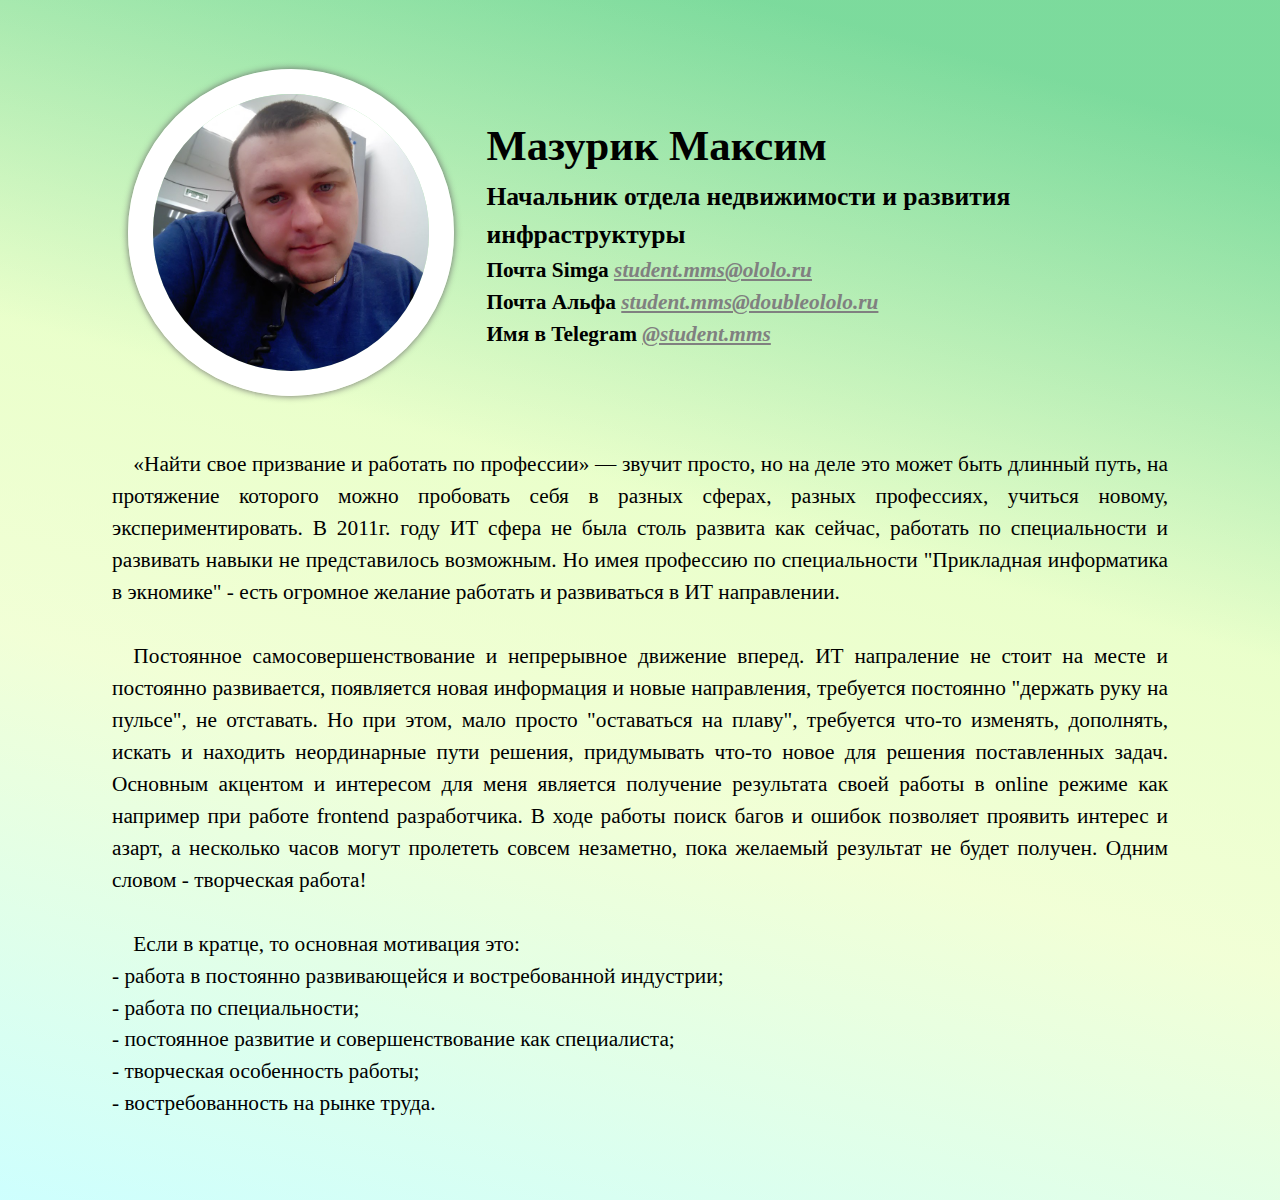
==== index.html @ 53044734 "html-css-homework-3" ====
<html>
	<head>
		<meta charset="utf-8">
		<title> Сотрудник Максим Мазурик </title>
		<link rel="stylesheet" href="reset.css">
		<link rel="stylesheet" href="style.css">
	</head>
	<body>
		

		<div class="person">

			<div class="person__info">
				<div class="avatar">
					<img class="avatar__picture" src="./avatar.jpg" />
				</div>
			</div>

			<div class="person__contacts">

				<div class="contacts">
					<div class="contacts__name"> Мазурик Максим </div>
					<div class="contacts__role"> Начальник отдела недвижимости и развития инфраструктуры </div>

					<ul class="contacts__links">
						<li class="contacts__item">
							<span class="contacts__title"> Почта Simga </span>
							<a class="contacts__link" href="mailto: student.mms@ololo.ru" data-info="Согласно требованиям кибербезопасности запрещено размещать информацию К-2"> student.mms@ololo.ru </a>
						</ul>
						<li class="contacts__item">
							<span class="contacts__title"> Почта Альфа </span>
							<a class="contacts__link" href="mailto: student.mms@doubleololo.ru" data-info="Согласно требованиям кибербезопасности запрещено размещать информацию К-2"> student.mms@doubleololo.ru </a>
						</ul>
						<li class="contacts__item">
							<span class="contacts__title"> Имя в Telegram </span>
							<a class="contacts__link" href="https://t.me/student.mms" data-info="Согласно требованиям кибербезопасности запрещено размещать информацию К-2"> @student.mms </a>
						</ul>
						
					</ul>
				</div>
			</div>

			<div class="person__details">
				<p class="paragraph"> «Найти свое призвание и работать по профессии» — звучит просто, но на деле это может быть длинный путь, 
					 на протяжение которого можно пробовать себя в разных сферах, разных профессиях, учиться новому, экспериментировать. 
					 В 2011г. году ИТ сфера не была столь развита как сейчас, работать по специальности и развивать навыки не представилось возможным.
					 Но имея профессию по специальности "Прикладная информатика в экномике" - есть огромное желание работать и развиваться в ИТ направлении. </p>

				<p class="paragraph"> Постоянное самосовершенствование и непрерывное движение вперед. ИТ напраление не стоит на месте и постоянно развивается, 
					 появляется новая информация и новые направления, требуется постоянно "держать руку на пульсе", не отставать. Но при этом, мало просто
					 "оставаться на плаву", требуется что-то изменять, дополнять, искать и находить неординарные пути решения, 
					 придумывать что-то новое для решения поставленных задач. Основным акцентом и интересом для меня является получение результата своей работы 
					 в online режиме как например при работе frontend разработчика. В ходе работы поиск багов и ошибок
					 позволяет проявить интерес и азарт, а несколько часов могут пролететь совсем незаметно, пока желаемый результат не будет получен.
					 Одним словом - творческая работа! </p>

				<p class="paragraph paragraph_last">
					Если в кратце, то основная мотивация это: <br> 
					- работа в постоянно развивающейся и востребованной индустрии; <br>
					- работа по специальности; <br>
					- постоянное развитие и совершенствование как специалиста; <br>
					- творческая особенность работы; <br>
					- востребованность на рынке труда. <br>
				</p>
			</div>

		</div>
	</body>
</html>
---- style.css ----
body,
html {
	width: 100%;
	background: linear-gradient(15deg, rgba(0,255,250,0.1) 0%, rgba(217,255,142,0.2) 37%, rgba(214,255,154,0.3) 57%, rgba(0,184,63,0.3) 91%);
	font-size: 16px;
	background-size: 100% auto;
}

.person {
	display: flex;
	flex-direction: row;
	justify-content: center;
	flex-wrap: wrap;
	align-items: center;
	align-content: center;
	padding: 32 96 32 96;
}

.person__info {
	width: 30%;	
}

.person__contacts {
	width: 70%;
	padding: 50px 32px;
}

.person__details {
	box-sizing: border-box;
}

.avatar {
	/* добавьте ваш код  */ 
}

.avatar__picture {
	border: 25px solid white;
	border-radius: 50%;
	box-shadow: 0 0 7px #666;
	transition: 2s;
	margin: 32px 32px 32px 32px;    
}

     .avatar__picture:hover {
         border: 25px solid rgb(12, 174, 238);
	     transform: rotate(180deg);
}

.contacts {
	list-style-type: none;
	padding: 32;
}

.contacts__name {
	color: #000;
	font-size: 32pt;
	font-weight: 600;
}

.contacts__role {
	color: #000;
	font-size: 19.2pt;
	font-weight: 600;
}

.contacts__item {
	color: #000;
	font-size: 16pt;
	font-weight: 600;
}

.contacts__title {
	/* добавьте ваш код  */
}

.contacts__link {
	color: gray;
	font-size: 16pt;
	font-style: italic;
}
     .contacts__link::after {
         content: attr(data-info);
         position: absolute;
		 font-size: 10pt;
         padding: 0 8 0 8;
         transform: translateX(-50%);
         color: rgb(0, 0, 0);
         background-image: linear-gradient(rgb(238, 239, 245), rgb(179, 215, 236));
         border-radius: 4px;
         font-style: italic;
         opacity: 0;
         transition: 1s;
}

     .contacts__link:hover::after {
	     opacity: 1;
}

.paragraph {
	text-indent: 1em;
	padding: 16px;
	text-align: justify;
	color: #000;
	font-size: 16pt;
	font-weight: normal;
}

.paragraph_last {
	padding-bottom: 48px;
}
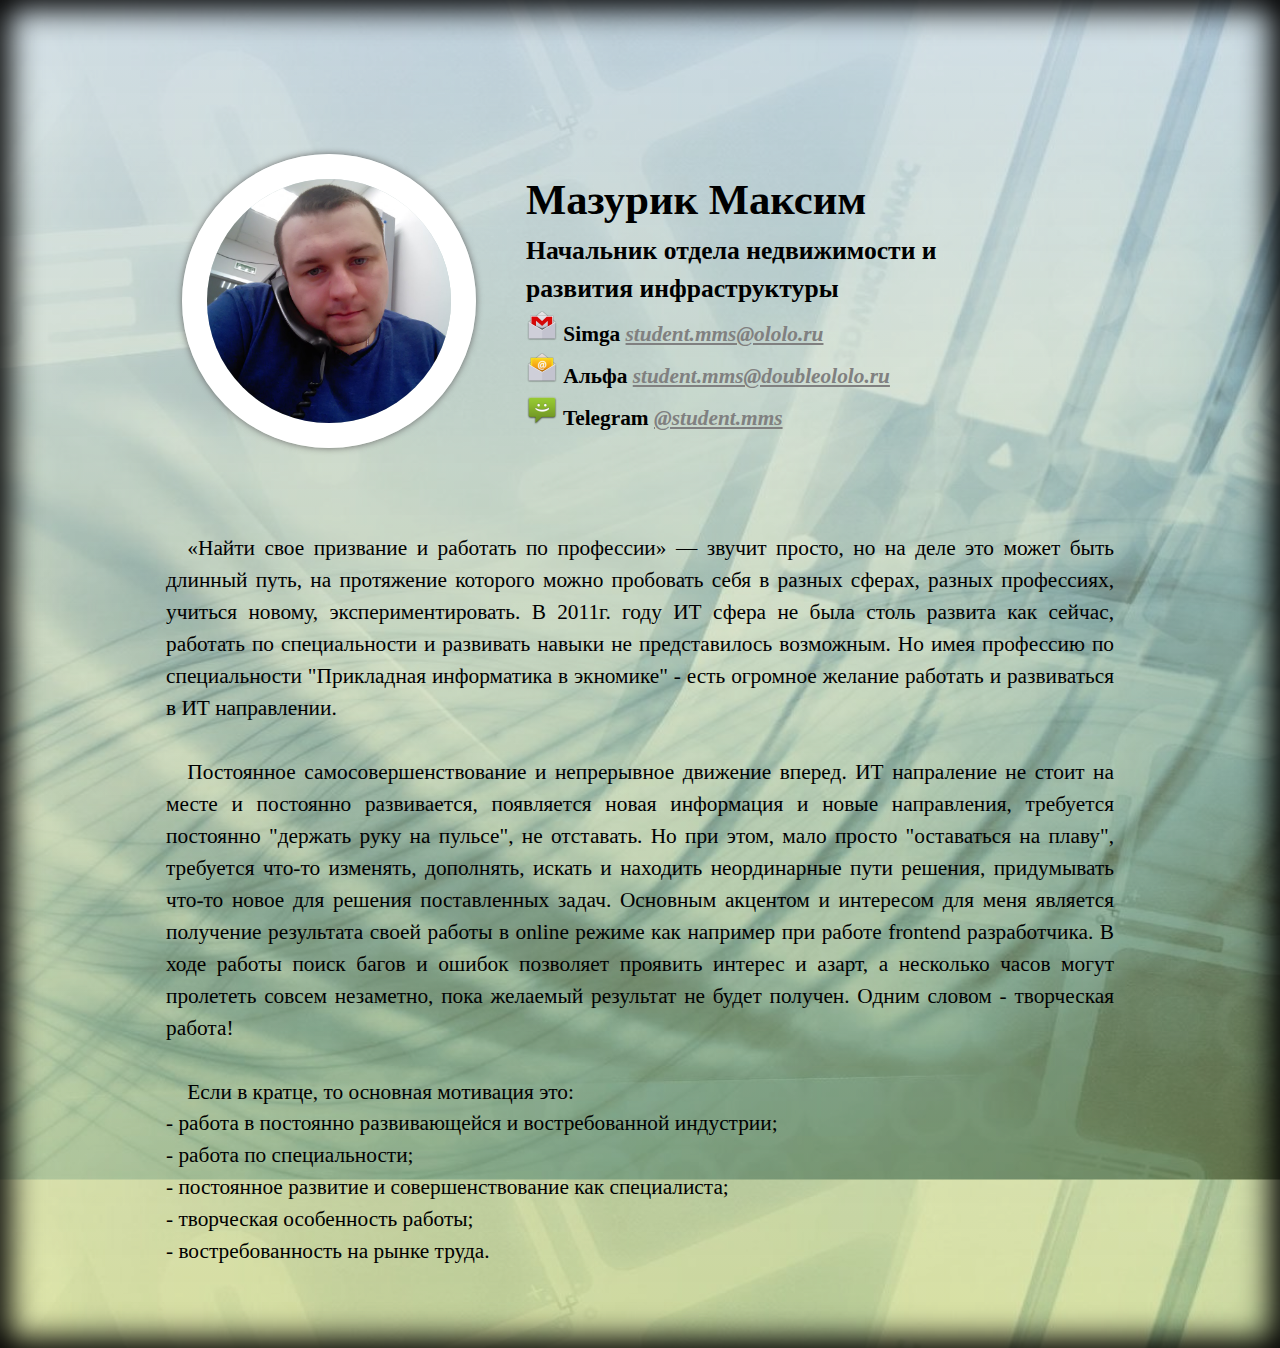
==== commit 8d200a4d: "ДЗ №4 Верстка страницы с учетом полученных знаний" ====
--- a/index.html
+++ b/index.html
@@ -2,14 +2,21 @@
 	<head>
 		<meta charset="utf-8">
 		<title> Сотрудник Максим Мазурик </title>
+		<link rel="icon" href="icon32.png" /> 
 		<link rel="stylesheet" href="reset.css">
 		<link rel="stylesheet" href="style.css">
+		<style>
+			.cross { cursor: auto; }
+		</style>
 	</head>
 	<body>
 		
+		<div class="ticker"><span>Добро пожаловать на страницу!</span></div>
 
 		<div class="person">
-
+			<div class="stage">
+				<div class="box bounce-1"></div>
+			</div>
 			<div class="person__info">
 				<div class="avatar">
 					<img class="avatar__picture" src="./avatar.jpg" />
@@ -21,18 +28,20 @@
 				<div class="contacts">
 					<div class="contacts__name"> Мазурик Максим </div>
 					<div class="contacts__role"> Начальник отдела недвижимости и развития инфраструктуры </div>
-
 					<ul class="contacts__links">
 						<li class="contacts__item">
-							<span class="contacts__title"> Почта Simga </span>
+							<img class="icon" src="icon132.png" alt="icon132.png">
+							<span class="contacts__title"> Simga </span>
 							<a class="contacts__link" href="mailto: student.mms@ololo.ru" data-info="Согласно требованиям кибербезопасности запрещено размещать информацию К-2"> student.mms@ololo.ru </a>
 						</ul>
 						<li class="contacts__item">
-							<span class="contacts__title"> Почта Альфа </span>
+							<img class="icon" src="icon232.png" alt="icon232.png">
+							<span class="contacts__title"> Альфа </span>
 							<a class="contacts__link" href="mailto: student.mms@doubleololo.ru" data-info="Согласно требованиям кибербезопасности запрещено размещать информацию К-2"> student.mms@doubleololo.ru </a>
 						</ul>
 						<li class="contacts__item">
-							<span class="contacts__title"> Имя в Telegram </span>
+							<img class="icon" src="icon332.png" alt="icon332.png">
+							<span class="contacts__title"> Telegram </span>
 							<a class="contacts__link" href="https://t.me/student.mms" data-info="Согласно требованиям кибербезопасности запрещено размещать информацию К-2"> @student.mms </a>
 						</ul>
 						
--- a/style.css
+++ b/style.css
@@ -1,7 +1,9 @@
 body,
 html {
 	width: 100%;
-	background: linear-gradient(15deg, rgba(0,255,250,0.1) 0%, rgba(217,255,142,0.2) 37%, rgba(214,255,154,0.3) 57%, rgba(0,184,63,0.3) 91%);
+	background-image: linear-gradient(rgba(194, 212, 221, 0.6), rgba(193, 204, 42, 0.4)), url(fon2.jpg);
+    background-size: cover;
+	box-shadow: inset 0px 0px 30px 10px;
 	font-size: 16px;
 	background-size: 100% auto;
 }
@@ -13,42 +15,150 @@
 	flex-wrap: wrap;
 	align-items: center;
 	align-content: center;
-	padding: 32 96 32 96;
+	padding: 0px 150px 32px 150px;
 }
 
 .person__info {
-	width: 30%;	
+	width: 30%;
+    display: flex;
+
 }
 
 .person__contacts {
 	width: 70%;
-	padding: 50px 32px;
+	padding: 50px;
+	animation-name: slideDown;
+    -webkit-animation-name: slideDown;  
+    animation-duration: 2s; 
+    -webkit-animation-duration: 2s;
+    animation-timing-function: ease;    
+    -webkit-animation-timing-function: ease;    
+    visibility: visible !important;                     
+}
+ 
+@keyframes slideDown {
+    0% {
+        transform: translateY(-100%);
+    }
+    50%{
+        transform: translateY(8%);
+    }
+    65%{
+        transform: translateY(-4%);
+    }
+    80%{
+        transform: translateY(4%);
+    }
+    95%{
+        transform: translateY(-2%);
+    }           
+    100% {
+        transform: translateY(0%);
+    }       
+}
+ 
+@-webkit-keyframes slideDown {
+    0% {
+        -webkit-transform: translateY(-100%);
+    }
+    50%{
+        -webkit-transform: translateY(8%);
+    }
+    65%{
+        -webkit-transform: translateY(-4%);
+    }
+    80%{
+        -webkit-transform: translateY(4%);
+    }
+    95%{
+        -webkit-transform: translateY(-2%);
+    }           
+    100% {
+        -webkit-transform: translateY(0%);
+    }   
 }
 
 .person__details {
 	box-sizing: border-box;
 }
 
-.avatar {
-	/* добавьте ваш код  */ 
-}
+.ticker{
+	top: 50px;
+	width:100%;
+	white-space:nowrap;
+	overflow:hidden;
+	text-shadow:
+    1px 1px white,
+    2px 2px #777;
+    color: #333;
+	}
+	 
+	.ticker span {
+	padding: 32px 0px 0px 0px;
+	color:#212121;
+	font-size:36px;
+	display:inline-block;
+	padding-left:100%;
+	-webkit-animation: ticker 10s infinite linear;
+	animation: ticker 10s infinite linear;
+	}
+	 
+	@-webkit-keyframes ticker {
+	0%{-webkit-transform: translate(0, 0);}
+	100%{-webkit-transform: translate(-100%, 0);}
+	}
+	@keyframes ticker{
+	0%{transform: translate(0, 0);}
+	100%{transform: translate(-100%, 0)}
+	}
+
+ .avatar {
+	-webkit-animation-duration: 10s;
+	animation-duration: 10s;
+	-webkit-animation-fill-mode: both;
+	animation-fill-mode: both;
+	-webkit-animation-name: fadeIn;
+	animation-name: fadeIn;
+}
+
+@-webkit-keyframes fadeIn {
+	0% {opacity: 0;}
+	100% {opacity: 1;}
+	}
+	@keyframes fadeIn {
+	0% {opacity: 0;}
+	100% {opacity: 1;}
+	}
 
 .avatar__picture {
 	border: 25px solid white;
 	border-radius: 50%;
 	box-shadow: 0 0 7px #666;
 	transition: 2s;
-	margin: 32px 32px 32px 32px;    
+	margin: 0px 0px 0px 32px;
+	  
 }
 
      .avatar__picture:hover {
          border: 25px solid rgb(12, 174, 238);
 	     transform: rotate(180deg);
-}
+		animation-timing-function: linear;
+}
+@keyframes avatar__picture {
+	0%   { transform: translateY(0); }
+	50%  { transform: translateY(-100px); }
+	100% { transform: translateY(0); }
+}  
+
 
 .contacts {
+	float: right;
 	list-style-type: none;
 	padding: 32;
+}
+
+.icon {
+	display: inline-block;
 }
 
 .contacts__name {
@@ -103,8 +213,24 @@
 	color: #000;
 	font-size: 16pt;
 	font-weight: normal;
-}
+	position: relative;
+	animation: showLeft 5s;
+	z-index: 1;
+}
+	
+	@keyframes showLeft {
+	from {left:-100%;}
+	to {left:0;}
+    }
 
 .paragraph_last {
 	padding-bottom: 48px;
-}
+	position: showRight;
+	animation: showRight 5s;
+	z-index: 1;
+}
+
+@keyframes showRight {
+	from {right:-100%;}
+	to {right:0;}
+	}